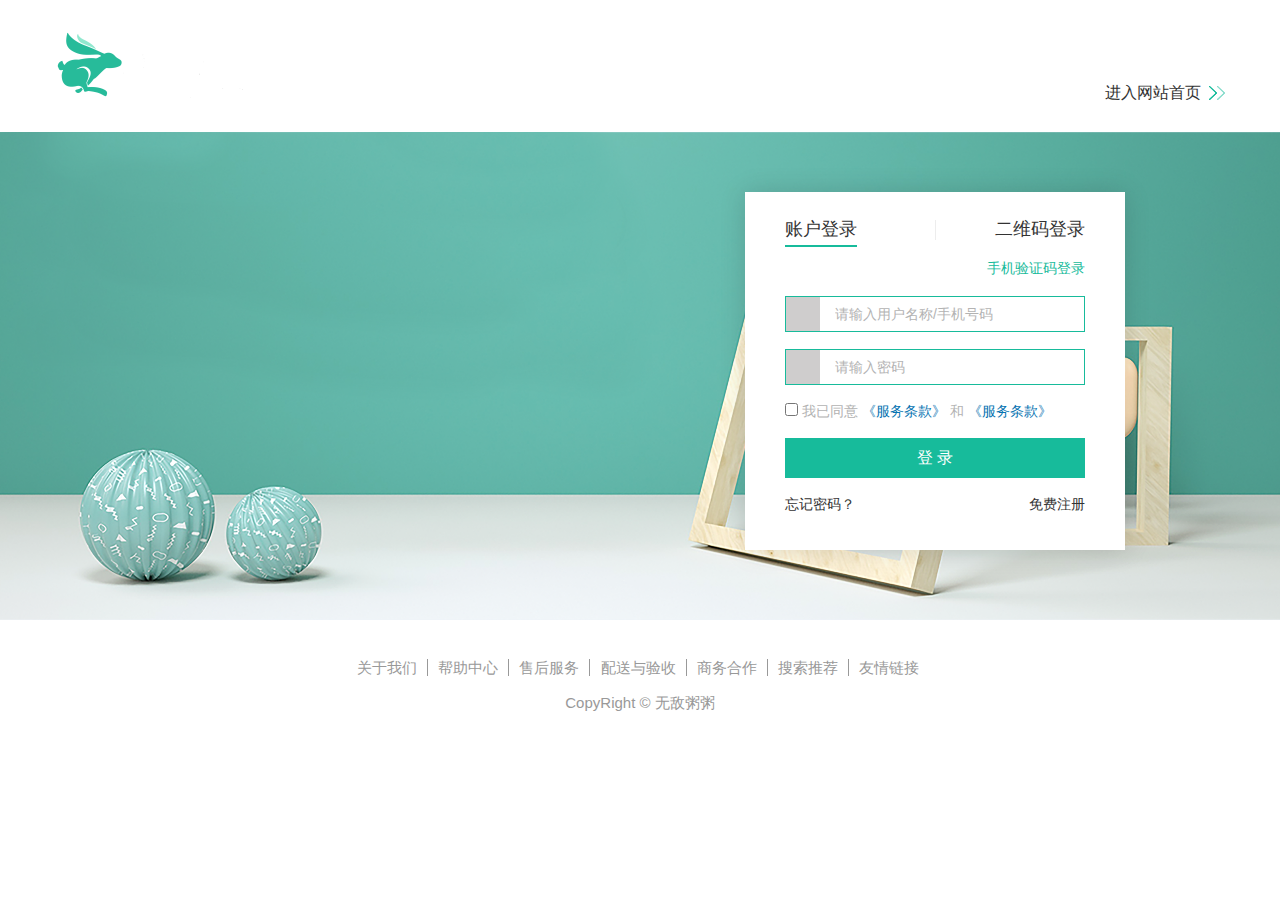
==== src/login.html @ cc1a07df "创建了个新工程" ====
<!DOCTYPE html>
<html lang="en">

<head>
  <meta charset="UTF-8">
  <title>RUSH兔  RUSH RUSH !!</title>
  <meta http-equiv="X-UA-Compatible" content="IE=edge">
  <meta name="renderer" content="webkit">
  <!-- <link rel="shortcut icon" href="./favicon.ico"> -->
  <link rel="stylesheet" href="./css/common.css">
  <link rel="stylesheet" href="./css/login.css">
  <link rel="stylesheet" href="https://at.alicdn.com/t/font_2143783_iq6z4ey5vu.css">
</head>

<body>
  <!-- 登录头部 -->
  <div class="xtx-login-header">
    <h1 class="logo"></h1>
    <a class="home" href="./index.html">进入网站首页</a>
  </div>
  <!-- 登录内容 -->
  <div class="xtx-login-main">
    <div class="wrapper">
      <form action="">
        <div class="box">
          <div class="tab-nav">
            <a href="javascript:;" class="active">账户登录</a>
            <a href="javascript:;">二维码登录</a>
          </div>
          <div class="tab-pane">
            <div class="link">
              <a href="javascript:;">手机验证码登录</a>
            </div>
            <div class="input">
              <span class="iconfont icon-zhanghao"></span>
              <input required type="text" placeholder="请输入用户名称/手机号码" name="username">
              <span class="msg"></span>
            </div>
            <div class="input">
              <span class="iconfont icon-suo"></span>
              <input required type="password" placeholder="请输入密码" name="password">
              <span class="msg"></span>
            </div>
            <div class="agree">
              <label for="my-checkbox">
                <input type="checkbox" value="1" id="my-checkbox" class="remember" name="agree">
                <span class="iconfont icon-xuanze"></span>
              </label>
              我已同意 <a href="javascript:;">《服务条款》</a href="javascript:;"> 和 <a>《服务条款》</a>
            </div>
            <div class="button clearfix">
              <button type="submit" class="dl">登 录</button>
              <!-- <a class="dl" href="./center.html">登 录</a> -->
              <a class="fl" href="#">忘记密码？</a>
              <a class="fr" href="./register.html">免费注册</a>
            </div>
          </div>
          <div class="tab-pane" style="display: none;"> 
            <img class="code" src="./images/code.png" alt="">
          </div>
        </div>
      </form>
    </div>
  </div>
  <!-- 登录底部 -->
  <div class="xtx-login-footer">
    <!-- 版权信息 -->
    <div class="copyright">
      <p>
        <a href="javascript:;">关于我们</a>
        <a href="javascript:;">帮助中心</a>
        <a href="javascript:;">售后服务</a>
        <a href="javascript:;">配送与验收</a>
        <a href="javascript:;">商务合作</a>
        <a href="javascript:;">搜索推荐</a>
        <a href="javascript:;">友情链接</a>
      </p>
      <p>CopyRight &copy; 无敌粥粥</p>
    </div>
  </div>
<script src="./js/login.js"></script>
</body>

</html>
---- src/css/common.css ----
@charset "UTF-8";
/*! normalize.css v8.0.1 | MIT License | github.com/necolas/normalize.css */
/* Document
   ========================================================================== */
/**
 * 1. Correct the line height in all browsers.
 * 2. Prevent adjustments of font size after orientation changes in iOS.
 */
html {
  line-height: 1.15;
  /* 1 */
  -webkit-text-size-adjust: 100%;
  /* 2 */
}

/* Sections
   ========================================================================== */
/**
 * Remove the margin in all browsers.
 */
body {
  margin: 0;
}

/**
 * Render the `main` element consistently in IE.
 */
main {
  display: block;
}

/**
 * Correct the font size and margin on `h1` elements within `section` and
 * `article` contexts in Chrome, Firefox, and Safari.
 */
h1 {
  font-size: 2em;
  margin: 0.67em 0;
}

/* Grouping content
   ========================================================================== */
/**
 * 1. Add the correct box sizing in Firefox.
 * 2. Show the overflow in Edge and IE.
 */
hr {
  box-sizing: content-box;
  /* 1 */
  height: 0;
  /* 1 */
  overflow: visible;
  /* 2 */
}

/**
 * 1. Correct the inheritance and scaling of font size in all browsers.
 * 2. Correct the odd `em` font sizing in all browsers.
 */
pre {
  font-family: monospace, monospace;
  /* 1 */
  font-size: 1em;
  /* 2 */
}

/* Text-level semantics
   ========================================================================== */
/**
 * Remove the gray background on active links in IE 10.
 */
a {
  background-color: transparent;
}

/**
 * 1. Remove the bottom border in Chrome 57-
 * 2. Add the correct text decoration in Chrome, Edge, IE, Opera, and Safari.
 */
abbr[title] {
  border-bottom: none;
  /* 1 */
  text-decoration: underline;
  /* 2 */
  text-decoration: underline dotted;
  /* 2 */
}

/**
 * Add the correct font weight in Chrome, Edge, and Safari.
 */
b,
strong {
  font-weight: bolder;
}

/**
 * 1. Correct the inheritance and scaling of font size in all browsers.
 * 2. Correct the odd `em` font sizing in all browsers.
 */
code,
kbd,
samp {
  font-family: monospace, monospace;
  /* 1 */
  font-size: 1em;
  /* 2 */
}

/**
 * Add the correct font size in all browsers.
 */
small {
  font-size: 80%;
}

/**
 * Prevent `sub` and `sup` elements from affecting the line height in
 * all browsers.
 */
sub,
sup {
  font-size: 75%;
  line-height: 0;
  position: relative;
  vertical-align: baseline;
}

sub {
  bottom: -0.25em;
}

sup {
  top: -0.5em;
}

/* Embedded content
   ========================================================================== */
/**
 * Remove the border on images inside links in IE 10.
 */
img {
  border-style: none;
}

/* Forms
   ========================================================================== */
/**
 * 1. Change the font styles in all browsers.
 * 2. Remove the margin in Firefox and Safari.
 */
button,
input,
optgroup,
select,
textarea {
  font-family: inherit;
  /* 1 */
  font-size: 100%;
  /* 1 */
  line-height: 1.15;
  /* 1 */
  margin: 0;
  /* 2 */
}

/**
 * Show the overflow in IE.
 * 1. Show the overflow in Edge.
 */
button,
input {
  /* 1 */
  overflow: visible;
}

/**
 * Remove the inheritance of text transform in Edge, Firefox, and IE.
 * 1. Remove the inheritance of text transform in Firefox.
 */
button,
select {
  /* 1 */
  text-transform: none;
}

/**
 * Correct the inability to style clickable types in iOS and Safari.
 */
button,
[type="button"],
[type="reset"],
[type="submit"] {
  -webkit-appearance: button;
}

/**
 * Remove the inner border and padding in Firefox.
 */
button::-moz-focus-inner,
[type="button"]::-moz-focus-inner,
[type="reset"]::-moz-focus-inner,
[type="submit"]::-moz-focus-inner {
  border-style: none;
  padding: 0;
}

/**
 * Restore the focus styles unset by the previous rule.
 */
button:-moz-focusring,
[type="button"]:-moz-focusring,
[type="reset"]:-moz-focusring,
[type="submit"]:-moz-focusring {
  outline: 1px dotted ButtonText;
}

/**
 * Correct the padding in Firefox.
 */
fieldset {
  padding: 0.35em 0.75em 0.625em;
}

/**
 * 1. Correct the text wrapping in Edge and IE.
 * 2. Correct the color inheritance from `fieldset` elements in IE.
 * 3. Remove the padding so developers are not caught out when they zero out
 *    `fieldset` elements in all browsers.
 */
legend {
  box-sizing: border-box;
  /* 1 */
  color: inherit;
  /* 2 */
  display: table;
  /* 1 */
  max-width: 100%;
  /* 1 */
  padding: 0;
  /* 3 */
  white-space: normal;
  /* 1 */
}

/**
 * Add the correct vertical alignment in Chrome, Firefox, and Opera.
 */
progress {
  vertical-align: baseline;
}

/**
 * Remove the default vertical scrollbar in IE 10+.
 */
textarea {
  overflow: auto;
}

/**
 * 1. Add the correct box sizing in IE 10.
 * 2. Remove the padding in IE 10.
 */
[type="checkbox"],
[type="radio"] {
  box-sizing: border-box;
  /* 1 */
  padding: 0;
  /* 2 */
}

/**
 * Correct the cursor style of increment and decrement buttons in Chrome.
 */
[type="number"]::-webkit-inner-spin-button,
[type="number"]::-webkit-outer-spin-button {
  height: auto;
}

/**
 * 1. Correct the odd appearance in Chrome and Safari.
 * 2. Correct the outline style in Safari.
 */
[type="search"] {
  -webkit-appearance: textfield;
  /* 1 */
  outline-offset: -2px;
  /* 2 */
}

/**
 * Remove the inner padding in Chrome and Safari on macOS.
 */
[type="search"]::-webkit-search-decoration {
  -webkit-appearance: none;
}

/**
 * 1. Correct the inability to style clickable types in iOS and Safari.
 * 2. Change font properties to `inherit` in Safari.
 */
::-webkit-file-upload-button {
  -webkit-appearance: button;
  /* 1 */
  font: inherit;
  /* 2 */
}

/* Interactive
   ========================================================================== */
/*
 * Add the correct display in Edge, IE 10+, and Firefox.
 */
details {
  display: block;
}

/*
 * Add the correct display in all browsers.
 */
summary {
  display: list-item;
}

/* Misc
   ========================================================================== */
/**
 * Add the correct display in IE 10+.
 */
template {
  display: none;
}

/**
 * Add the correct display in IE 10.
 */
[hidden] {
  display: none;
}

* {
  box-sizing: border-box;
}

body {
  color: #333;
  font: 14px/1.4 "Helvetica Neue", Helvetica, Arial, "Microsoft Yahei", "Hiragino Sans GB", "Heiti SC", "WenQuanYi Micro Hei", sans-serif;
}

ul, h1, h3, h4, p, dl, dd {
  padding: 0;
  margin: 0;
}

a {
  text-decoration: none;
  color: #333;
}

i {
  font-style: normal;
}

input {
  outline: none;
  padding: 0;
  border: none;
}

img {
  max-width: 100%;
  max-height: 100%;
  vertical-align: middle;
}

ul {
  list-style: none;
}

.clearfix:before,
.clearfix:after {
  content: " ";
  display: table;
}

.clearfix:after {
  clear: both;
}

.clearfix {
  *zoom: 1;
}

.wrapper {
  width: 1240px;
  margin: 0 auto;
}

.sprites {
  background-image: url(../images/sprites.png);
  background-size: 400px 400px;
  background-repeat: no-repeat;
}

.fl {
  float: left;
}

.fr {
  float: right;
}

.tc {
  text-align: center;
}

.green {
  color: #27BA9B;
}

.red {
  color: #CF4444;
}

.mb10 {
  margin-bottom: 10px;
}

.fz20 {
  font-size: 20px;
}

.fz18 {
  font-size: 18px;
}

.fz16 {
  font-size: 16px;
}

.xtx-bread {
  padding: 10px 0 25px 25px;
}

.xtx-bread a {
  color: #999;
  padding-right: 5px;
}

.xtx-bread a:hover {
  color: #27BA9B;
}

.xtx-common-btn {
  width: 180px;
  height: 50px;
  border-radius: 4px;
  text-align: center;
  line-height: 48px;
  font-size: 16px;
  color: #FFFFFF;
  display: inline-block;
}

.xtx-common-btn[type="primary"] {
  background: #27BA9B;
}

.xtx-common-btn[type="info"] {
  background: #CCCCCC;
}

.xtx-check {
  color: #999;
  line-height: 30px;
  cursor: pointer;
}

.xtx-check i {
  vertical-align: middle;
}

.xtx-check i.icon-yixuanze {
  color: #27BA9B;
  display: none;
}

.xtx-check i.icon-weixuanze {
  color: #999;
}

.xtx-check span {
  vertical-align: middle;
}

.xtx-check input {
  display: none;
}

.xtx-check input:checked ~ span {
  color: #27BA9B;
}

.xtx-check input:checked ~ i.icon-yixuanze {
  display: inline-block;
}

.xtx-check input:checked ~ i.icon-weixuanze {
  display: none;
}

/** 顶部导航 **/
.xtx_topnav {
  background-color: #333;
}

.xtx_topnav .xtx_navs {
  height: 53px;
  text-align: right;
  line-height: 53px;
  font-size: 0;
}

.xtx_topnav .xtx_navs li {
  display: inline-block;
  font-size: 14px;
}

.xtx_topnav .xtx_navs li:last-child a {
  border-right: none;
}

.xtx_topnav .xtx_navs .mobile {
  display: inline-block;
  width: 20px;
  height: 16px;
  position: relative;
  top: 3px;
  background-position: -160px -70px;
}

.xtx_topnav .xtx_navs a {
  display: inline-block;
  line-height: 1;
  padding: 0 15px;
  border-right: 2px solid #666666;
  color: #dcdcdc;
}

.xtx_topnav .xtx_navs a:hover {
  color: #27BA9B;
}

/** 主导航及Logo **/
.xtx_header .wrapper {
  display: flex;
  align-items: center;
}

.xtx_header .xtx_logo {
  width: 200px;
  height: 132px;
  text-indent: -999px;
  background-image: url(../images/logo.png);
  background-size: contain;
  background-repeat: no-repeat;
  background-position-x: center;
  background-position-y: 20px;
}

.xtx_header .xtx_navs {
  padding-left: 50px;
}

.xtx_header .xtx_navs li {
  line-height: 1;
  font-size: 16px;
  margin-right: 50px;
  position: relative;
  float: left;
}

.xtx_header .xtx_navs li:after {
  content: '';
  display: none;
  width: 30px;
  height: 2px;
  background-color: #27BA9B;
  position: absolute;
  left: 1px;
  bottom: -7px;
}

.xtx_header .xtx_navs li:hover a, .xtx_header .xtx_navs li.active a {
  color: #27BA9B;
}

.xtx_header .xtx_navs li:hover:after, .xtx_header .xtx_navs li.active:after {
  display: block;
}

.xtx_header .xtx_search {
  height: 38px;
  padding-left: 20px;
}

.xtx_header .xtx_search_wrapper {
  width: 175px;
  height: 38px;
  padding-left: 39px;
  border-bottom: 1px solid #e7e7e7;
  position: relative;
  float: right;
}

.xtx_header .xtx_search_wrapper:before {
  content: '';
  display: block;
  width: 17px;
  height: 17px;
  position: absolute;
  left: 5px;
  top: 10px;
  background-image: url(../images/sprites.png);
  background-size: 400px 400px;
  background-position: -80px -70px;
}

.xtx_header .xtx_search_wrapper input {
  width: 100%;
  height: 100%;
  font-size: 15px;
  color: #999;
}

.xtx_header .xtx_search_wrapper input::-webkit-input-placeholder {
  color: #ccc;
}

.xtx_header .xtx_search_cart {
  display: block;
  width: 22px;
  height: 22px;
  position: relative;
  margin: 8px 12px 0 12px;
  float: right;
  background-position: -120px -70px;
}

.xtx_header .xtx_search_cart i {
  position: absolute;
  top: -5px;
  left: 16px;
  line-height: 1;
  padding: 1px 6px;
  font-style: normal;
  font-size: 13px;
  background-color: #E26237;
  border-radius: 15px;
  color: #fff;
}

/** 公共底部 **/
.xtx_footer .contact {
  padding: 60px 0 40px 25px;
}

.xtx_footer .contact dl {
  height: 190px;
  text-align: center;
  padding: 0 72px;
  border-right: 1px solid #f2f2f2;
  color: #999;
  float: left;
}

.xtx_footer .contact dl:first-child {
  padding-left: 0;
}

.xtx_footer .contact dl:last-child {
  border-right: none;
  padding-right: 0;
}

.xtx_footer .contact dt {
  line-height: 1;
  font-size: 18px;
}

.xtx_footer .contact dd {
  margin: 36px 12px 0 0;
  float: left;
}

.xtx_footer .contact dd:last-child {
  margin-right: 0;
}

.xtx_footer .contact .chat, .xtx_footer .contact .feedback, .xtx_footer .contact .weixin, .xtx_footer .contact .weibo {
  width: 92px;
  height: 92px;
  padding-top: 20px;
  border: 1px solid #ededed;
}

.xtx_footer .contact .chat:before, .xtx_footer .contact .feedback:before, .xtx_footer .contact .weixin:before, .xtx_footer .contact .weibo:before {
  content: '';
  display: block;
  width: 40px;
  height: 30px;
  margin: 0 auto 8px;
  background-image: url(../images/sprites.png);
  background-size: 400px 400px;
}

.xtx_footer .contact .chat:before {
  background-position: -245px -70px;
}

.xtx_footer .contact .chat:hover:before {
  background-position: -200px -70px;
}

.xtx_footer .contact .feedback:before {
  background-position: -345px -70px;
}

.xtx_footer .contact .feedback:hover:before {
  background-position: -295px -70px;
}

.xtx_footer .contact .weixin:before {
  background-position: -247px -15px;
}

.xtx_footer .contact .weixin:hover:before {
  background-position: -202px -15px;
}

.xtx_footer .contact .weibo:before {
  background-position: -347px -15px;
}

.xtx_footer .contact .weibo:hover:before {
  background-position: -297px -15px;
}

.xtx_footer .contact .qrcode {
  width: 92px;
  height: 92px;
  padding: 7px;
  border: 1px solid #ededed;
}

.xtx_footer .contact .download {
  padding-top: 5px;
  font-size: 14px;
}

.xtx_footer .contact .download span {
  display: block;
}

.xtx_footer .contact .download a {
  display: block;
  line-height: 1;
  padding: 10px 25px;
  margin-top: 5px;
  color: #fff;
  border-radius: 2px;
  background-color: #27BA9B;
}

.xtx_footer .contact .hotline {
  padding-top: 20px;
  font-size: 22px;
  color: #666;
}

.xtx_footer .contact .hotline small {
  display: block;
  font-size: 15px;
  color: #999;
}

.xtx_footer .extra {
  background-color: #333;
}

.xtx_footer .slogan {
  height: 178px;
  line-height: 58px;
  padding: 60px 100px;
  border-bottom: 1px solid #434343;
  text-align: justify;
}

.xtx_footer .slogan:after {
  content: '';
  display: inline-block;
  width: 100%;
  height: 0;
}

.xtx_footer .slogan a {
  display: inline-block;
  height: 58px;
  line-height: 58px;
  color: #fff;
  font-size: 28px;
}

.xtx_footer .slogan a:before {
  content: '';
  width: 58px;
  height: 58px;
  margin-right: 10px;
  float: left;
  background-image: url(../images/sprites.png);
  background-size: 400px 400px;
}

.xtx_footer .slogan .price:before {
  background-position: 0 0;
}

.xtx_footer .slogan .express:before {
  background-position: -65px 0;
}

.xtx_footer .slogan .quality:before {
  background-position: -130px 0;
}

.xtx_footer .copyright {
  height: 170px;
  padding-top: 40px;
  text-align: center;
  color: #999;
  font-size: 15px;
}

.xtx_footer .copyright p {
  line-height: 1;
  margin-bottom: 20px;
}

.xtx_footer .copyright a {
  color: #999;
  line-height: 1;
  padding: 0 10px 0 6px;
  border-right: 1px solid #999;
}

.xtx_footer .copyright a:last-child {
  border-right: none;
}

button {
  border: none;
  padding: 0;
}
---- src/css/login.css ----
.xtx-login-header {
  width: 1170px;
  height: 132px;
  margin: 0 auto;
}

.xtx-login-header .logo {
  width: 200px;
  height: 132px;
  text-indent: -999px;
  background-image: url(../images/logo.png);
  /* logo */
  background-size: contain;
  background-position: center;
  background-repeat: no-repeat;
  float: left;
}

.xtx-login-header .home {
  float: right;
  margin-top: 82px;
  font-size: 16px;
  padding-right: 24px;
  background: url(../images/login-enter.png) no-repeat right;
}

.xtx-login-main {
  height: 488px;
  background: url(../images/login-bg.png) no-repeat center/cover;
  /* 底图 */
}

.xtx-login-main .wrapper {
  width: 1170px;
  height: 100%;
  margin: 0 auto;
  position: relative;
}

.xtx-login-main .wrapper .box {
  width: 380px;
  box-shadow: 0px 0px 25px 0px rgba(3, 3, 3, 0.14);
  position: absolute;
  top: 60px;
  right: 100px;
  background: #fff;
  padding: 20px 40px;
}

.xtx-login-main .wrapper .box .tab-nav {
  display: flex;
  justify-content: space-between;
  position: relative;
}

.xtx-login-main .wrapper .box .tab-nav::before {
  content: "";
  position: absolute;
  left: 50%;
  top: 8px;
  width: 1px;
  height: 20px;
  background: #ededed;
}

.xtx-login-main .wrapper .box .tab-nav a {
  font-size: 18px;
  height: 35px;
  line-height: 35px;
}

.xtx-login-main .wrapper .box .tab-nav a.active {
  border-bottom: 2px solid #17bb9b;
}

.xtx-login-main .wrapper .box .tab-pane .code {
  display: block;
  margin: 44px auto;
}

.xtx-login-main .wrapper .box .tab-pane .link {
  text-align: right;
  padding-top: 12px;
}

.xtx-login-main .wrapper .box .tab-pane .link a {
  color: #17bb9b;
}

.xtx-login-main .wrapper .box .tab-pane .input {
  border: 1px solid #17bb9b;
  width: 100%;
  height: 36px;
  margin-top: 17px;
  display: flex;
  background: #CFCDCD;
}

.xtx-login-main .wrapper .box .tab-pane .input .msg {
  color: #ff4d4f;
  position: absolute;
  left: 2px;
  bottom: 2px;
}

.xtx-login-main .wrapper .box .tab-pane .input .iconfont {
  color: #fff;
  width: 34px;
  height: 34px;
  text-align: center;
  line-height: 34px;
  font-size: 20px;
}

.xtx-login-main .wrapper .box .tab-pane .input input {
  flex: 1;
  padding-left: 15px;
  background: #fff;
}

.xtx-login-main .wrapper .box .tab-pane .input input::placeholder {
  color: #B3B3B3 !important;
}

.xtx-login-main .wrapper .box .tab-pane .agree {
  color: #B3B3B3;
  padding: 17px 0;
}

.xtx-login-main .wrapper .box .tab-pane .agree a {
  color: #0673B1;
}

.xtx-login-main .wrapper .box .tab-pane .agree > label input {
  /* display: none; */
}

.xtx-login-main .wrapper .box .tab-pane .agree > label input:checked + span {
  color: #17bb9b;
}

.xtx-login-main .wrapper .box .tab-pane .button {
  margin-bottom: 15px;
}

.xtx-login-main .wrapper .box .tab-pane .button .dl {
  width: 100%;
  height: 40px;
  line-height: 40px;
  text-align: center;
  background: #17bb9b;
  color: #fff;
  display: block;
  font-size: 16px;
  margin-bottom: 17px;
}

.xtx-login-footer .copyright {
  height: 115px;
  padding-top: 40px;
  text-align: center;
  color: #999;
  font-size: 15px;
}

.xtx-login-footer .copyright p {
  line-height: 1;
  margin-bottom: 20px;
}

.xtx-login-footer .copyright a {
  color: #999;
  line-height: 1;
  padding: 0 10px 0 6px;
  border-right: 1px solid #999;
}

.xtx-login-footer .copyright a:last-child {
  border-right: none;
}
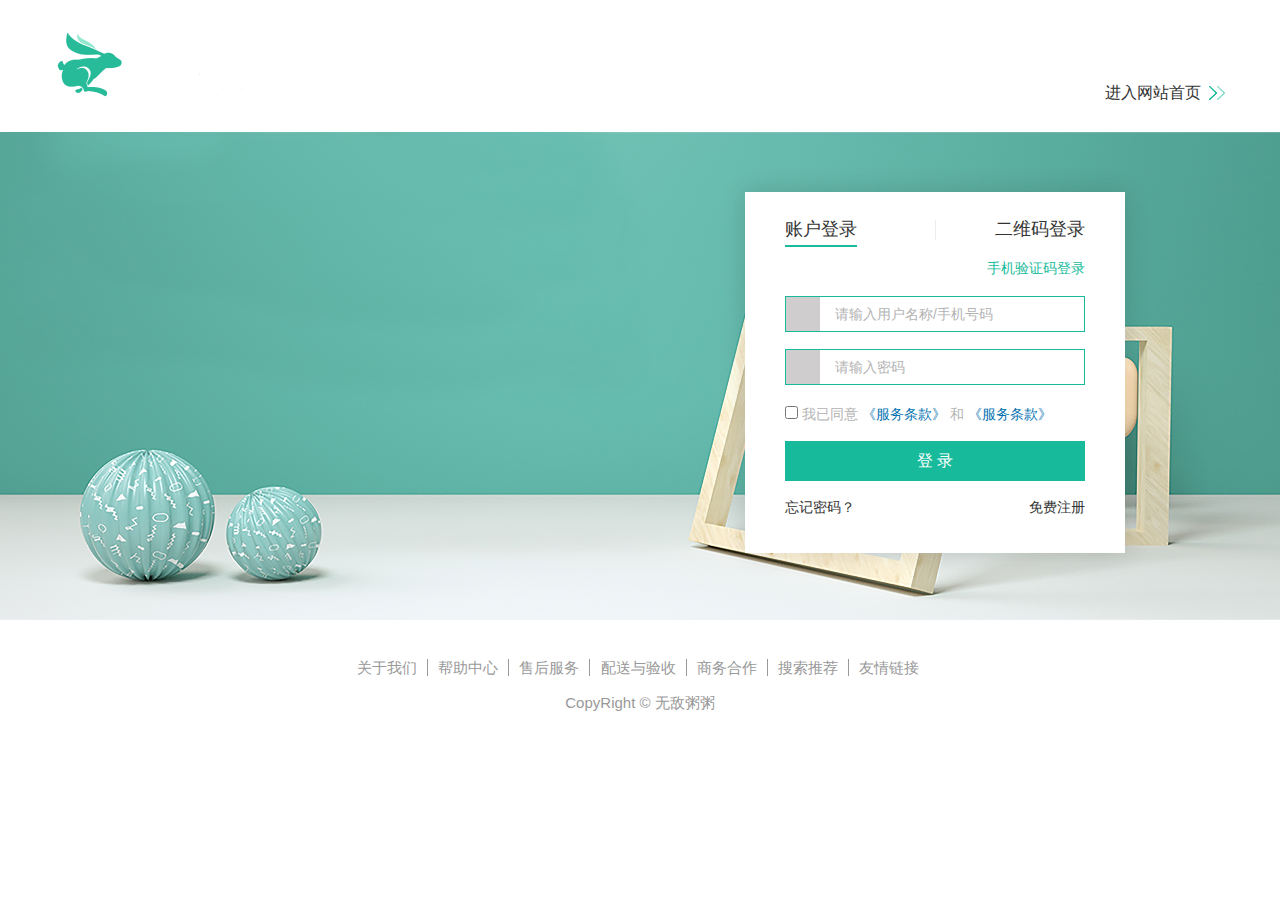
==== commit 49e36ead: "更新了JS BUG 和 更改了CSS文件" ====
--- a/src/login.html
+++ b/src/login.html
@@ -9,7 +9,7 @@
   <!-- <link rel="shortcut icon" href="./favicon.ico"> -->
   <link rel="stylesheet" href="./css/common.css">
   <link rel="stylesheet" href="./css/login.css">
-  <link rel="stylesheet" href="https://at.alicdn.com/t/font_2143783_iq6z4ey5vu.css">
+  <link rel="stylesheet" href="./css/ggl.css">
 </head>
 
 <body>
--- a/src/css/ggl.css
+++ b/src/css/ggl.css
@@ -0,0 +1,241 @@
+@font-face {font-family: "iconfont";
+    src: url('//at.alicdn.com/t/font_2143783_iq6z4ey5vu.eot?t=1612407837378'); /* IE9 */
+    src: url('//at.alicdn.com/t/font_2143783_iq6z4ey5vu.eot?t=1612407837378#iefix') format('embedded-opentype'), /* IE6-IE8 */
+    url('[data-uri]') format('woff2'),
+    url('//at.alicdn.com/t/font_2143783_iq6z4ey5vu.woff?t=1612407837378') format('woff'),
+    url('//at.alicdn.com/t/font_2143783_iq6z4ey5vu.ttf?t=1612407837378') format('truetype'), /* chrome, firefox, opera, Safari, Android, iOS 4.2+ */
+    url('//at.alicdn.com/t/font_2143783_iq6z4ey5vu.svg?t=1612407837378#iconfont') format('svg'); /* iOS 4.1- */
+  }
+  
+  .iconfont {
+    font-family: "iconfont" !important;
+    font-size: 16px;
+    font-style: normal;
+    -webkit-font-smoothing: antialiased;
+    -moz-osx-font-smoothing: grayscale;
+  }
+  
+  .icon-backtop:before {
+    content: "\e622";
+  }
+  
+  .icon-comment-filling:before {
+    content: "\e689";
+  }
+  
+  .icon-dynamic-filling:before {
+    content: "\e68a";
+  }
+  
+  .icon-favorite-filling:before {
+    content: "\e68b";
+  }
+  
+  .icon-task-filling:before {
+    content: "\e68c";
+  }
+  
+  .icon-close-new:before {
+    content: "\e668";
+  }
+  
+  .icon-bind:before {
+    content: "\e63f";
+  }
+  
+  .icon-edit:before {
+    content: "\e615";
+  }
+  
+  .icon-msg:before {
+    content: "\e62d";
+  }
+  
+  .icon-fenxiang:before {
+    content: "\e60f";
+  }
+  
+  .icon-duigou:before {
+    content: "\e605";
+  }
+  
+  .icon-order-comment:before {
+    content: "\e60a";
+  }
+  
+  .icon-angle-down:before {
+    content: "\e7b5";
+  }
+  
+  .icon-order-deliver:before {
+    content: "\e64a";
+  }
+  
+  .icon-shanchu:before {
+    content: "\e613";
+  }
+  
+  .icon-see:before {
+    content: "\e6ee";
+  }
+  
+  .icon-chakan2:before {
+    content: "\e6ef";
+  }
+  
+  .icon-queren:before {
+    content: "\e6f8";
+  }
+  
+  .icon-queren2:before {
+    content: "\e6f9";
+  }
+  
+  .icon-hart1:before {
+    content: "\e711";
+  }
+  
+  .icon-hart2:before {
+    content: "\e712";
+  }
+  
+  .icon-message:before {
+    content: "\e7b4";
+  }
+  
+  .icon-code:before {
+    content: "\e656";
+  }
+  
+  .icon-position:before {
+    content: "\e61e";
+  }
+  
+  .icon-weixin:before {
+    content: "\e62e";
+  }
+  
+  .icon-order-receive:before {
+    content: "\e6b1";
+  }
+  
+  .icon-weibo:before {
+    content: "\e63e";
+  }
+  
+  .icon-angle-right:before {
+    content: "\e612";
+  }
+  
+  .icon-angle-left:before {
+    content: "\e614";
+  }
+  
+  .icon-unchecked:before {
+    content: "\e626";
+  }
+  
+  .icon-checked:before {
+    content: "\e627";
+  }
+  
+  .icon-cart:before {
+    content: "\e60c";
+  }
+  
+  .icon-lock:before {
+    content: "\e6e9";
+  }
+  
+  .icon-tip:before {
+    content: "\e628";
+  }
+  
+  .icon-order-complete:before {
+    content: "\e666";
+  }
+  
+  .icon-warning:before {
+    content: "\e763";
+  }
+  
+  .icon-guanbi:before {
+    content: "\e608";
+  }
+  
+  .icon-hy:before {
+    content: "\e74a";
+  }
+  
+  .icon-dw:before {
+    content: "\e751";
+  }
+  
+  .icon-aq:before {
+    content: "\e753";
+  }
+  
+  .icon-phone:before {
+    content: "\e633";
+  }
+  
+  .icon-dianzan:before {
+    content: "\e719";
+  }
+  
+  .icon-search:before {
+    content: "\e6c7";
+  }
+  
+  .icon-question:before {
+    content: "\e675";
+  }
+  
+  .icon-wjx02:before {
+    content: "\e629";
+  }
+  
+  .icon-wjx01:before {
+    content: "\e62b";
+  }
+  
+  .icon-order-unpay:before {
+    content: "\e635";
+  }
+  
+  .icon-kefu:before {
+    content: "\e625";
+  }
+  
+  .icon-safe:before {
+    content: "\e60d";
+  }
+  
+  .icon-down-time:before {
+    content: "\e609";
+  }
+  
+  .icon-footer01:before {
+    content: "\e602";
+  }
+  
+  .icon-footer03:before {
+    content: "\e600";
+  }
+  
+  .icon-footer02:before {
+    content: "\e601";
+  }
+  
+  .icon-xiaoxi:before {
+    content: "\e61a";
+  }
+  
+  .icon-user:before {
+    content: "\e655";
+  }
+  
+  .icon-order-cancel:before {
+    content: "\e61b";
+  }
+  